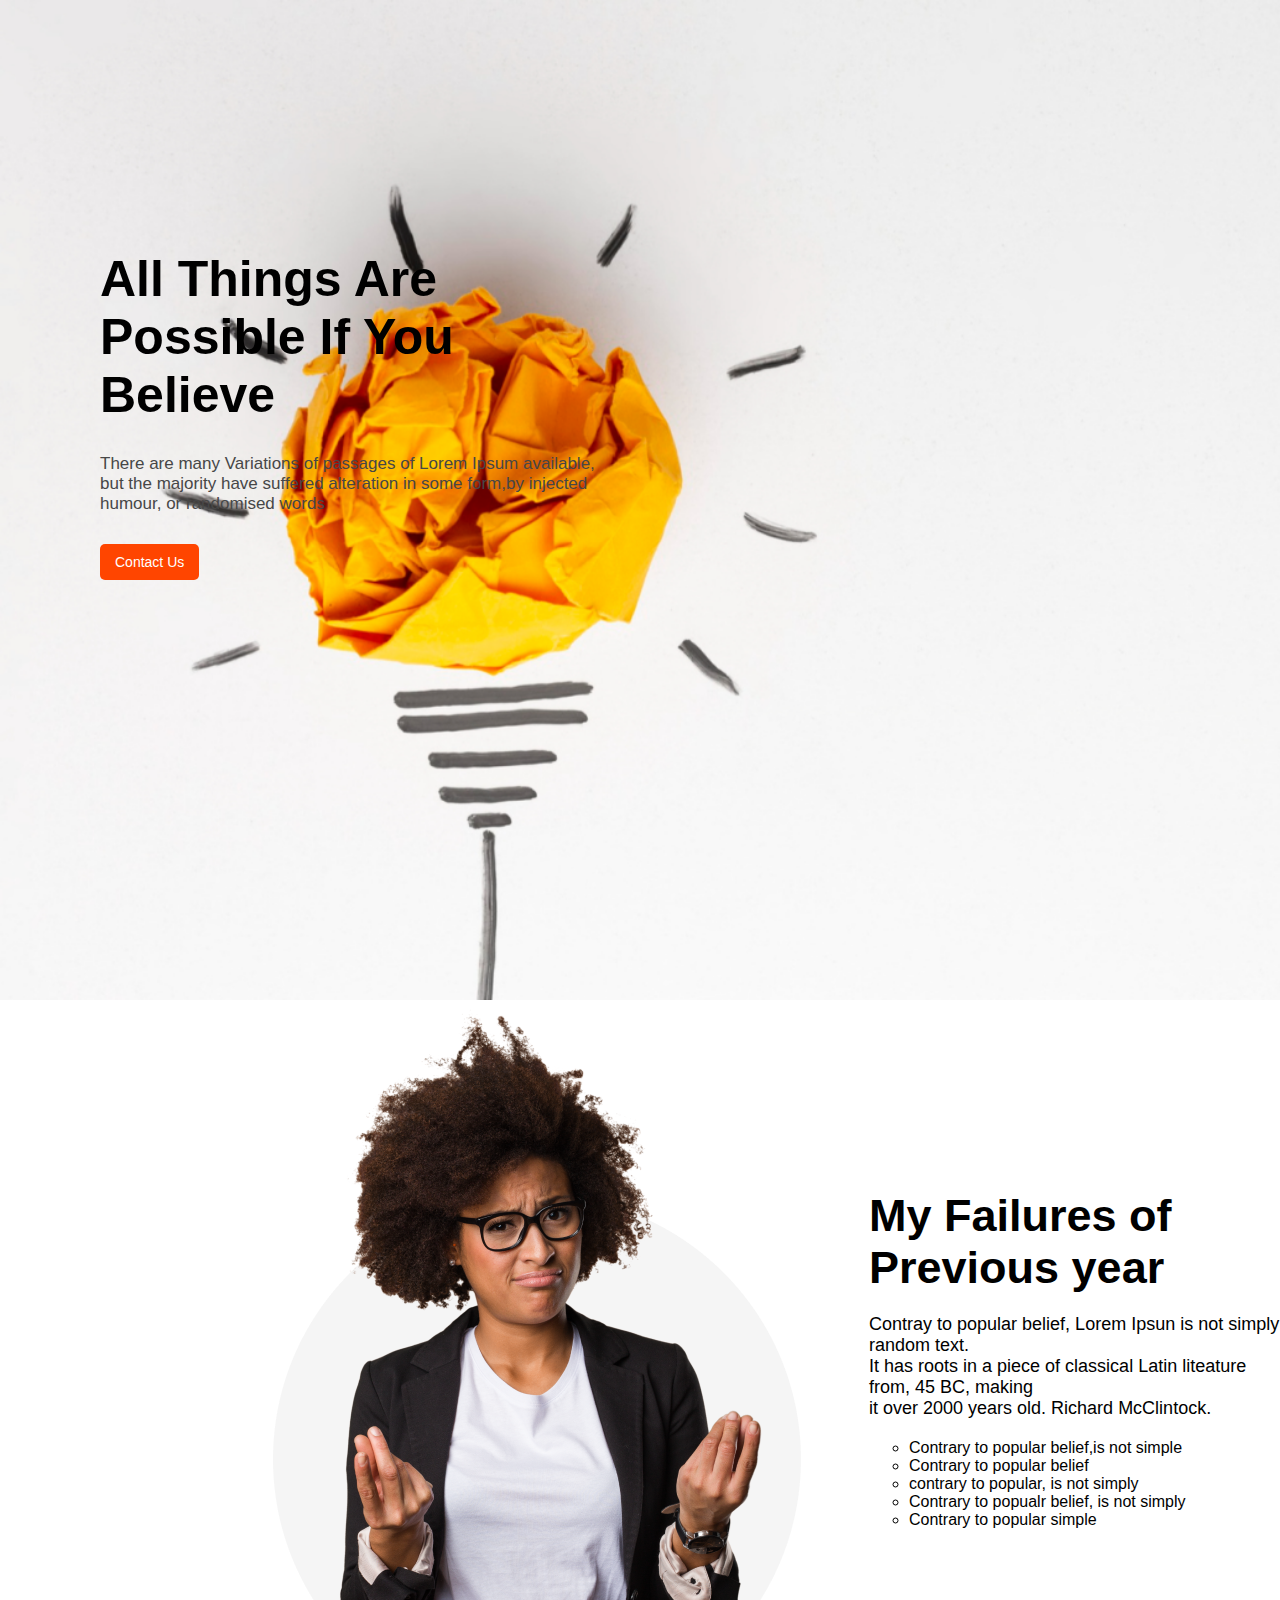
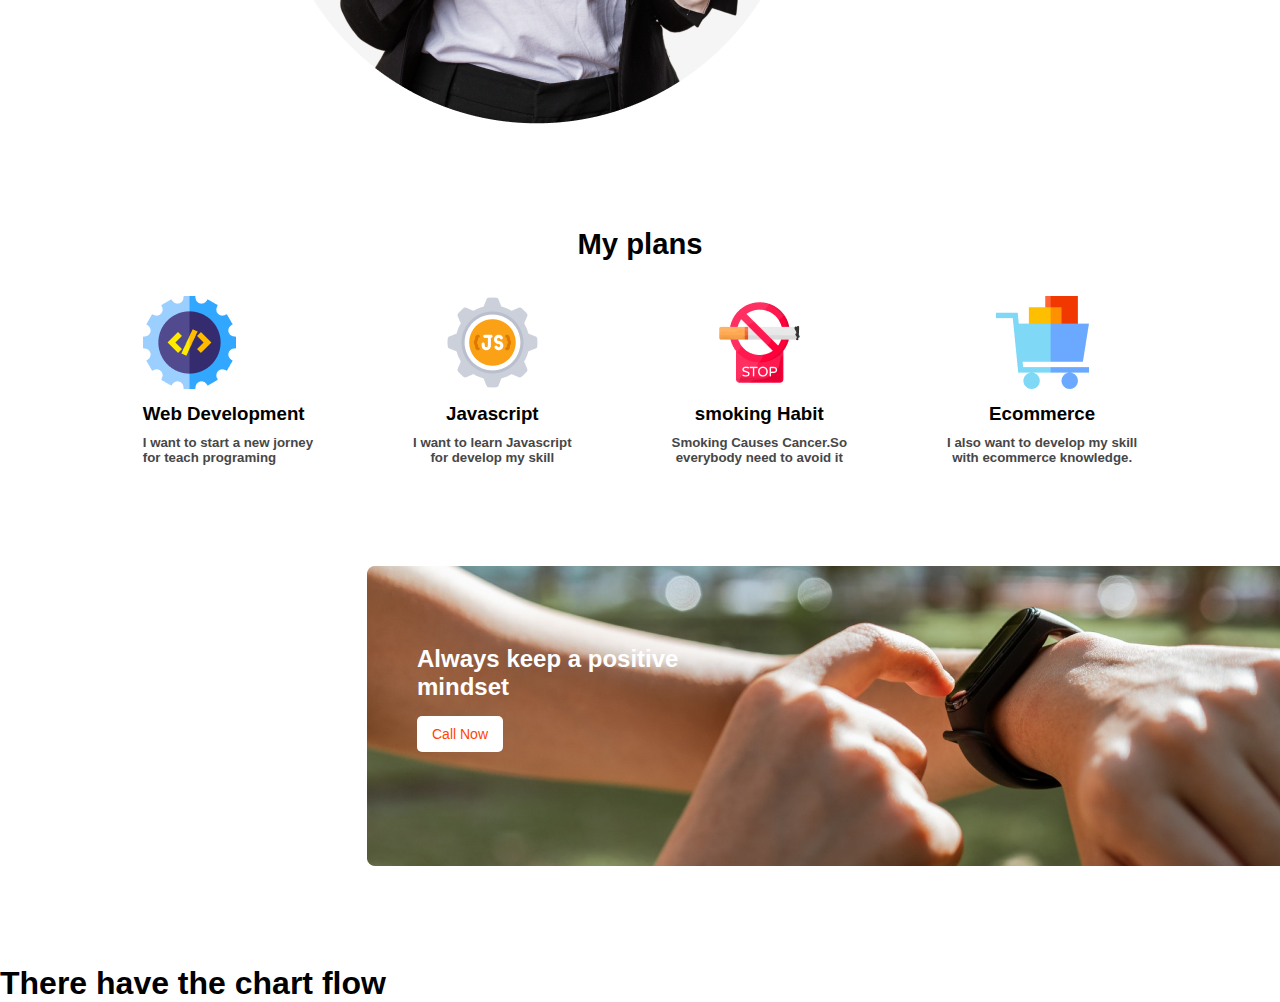
==== images/index.html @ 40865883 "first commit" ====
<!DOCTYPE html>
<html lang="en">
<head>
    <meta charset="UTF-8">
    <meta http-equiv="X-UA-Compatible" content="IE=edge">
    <meta name="viewport" content="width=device-width, initial-scale=1.0">
    <title>New Year New Me</title>
    <link rel="stylesheet" href="style.css">
</head>
<body>
    <!-- header section -->
    <div class="bg-image">
        <div class="header-menu">
            <h1 class="menu-title">All Things Are <br>Possible If You <br>Believe</h1>
            <p class="menu-description">There are many Variations of passages of Lorem Ipsum available,<br> but the majority have suffered alteration in some form,by injected <br> humour, or randomised words</p>
            <button class="btn-primary" >Contact Us</button>
        </div>
    </div>
    <!-- failure previous year section -->
    <div class="bg-image-lecture">
        <div class="img1">
            <img src="./person.png" alt="">
        </div>
        <div class="content">
            <h1 class="content-title">My Failures of <br>Previous year</h1>
            <p  class="contain-description">
                Contray to popular belief, Lorem Ipsun is not simply random  text. <br> It has roots in a piece of classical Latin liteature from, 45  BC, making <br> it over 2000 years old. Richard McClintock.
            </p>
            <ol>
                <li>Contrary to popular belief,is not simple</li>
                <li>Contrary to popular belief</li>
                <li>contrary to popular, is not simply</li>
                <li>Contrary to popualr belief, is not simply</li>
                <li>Contrary to popular simple</li>
            </ol>
        </div>
    </div>
    <!--My plan section -->
    <div class="my-plan">
        <div class="plan-title">
            <h3>My plans</h3>
        </div>
        <div class="title-picture">
            <div class="title-icon">
                <img src="./icons/web.png" alt="">
                <h3>Web Development</h3>
                <h5>I want to start a new jorney <br> for teach programing</h5>
            </div>
            <div>
                <img src="./icons/js.png" alt="">
                <h3>Javascript</h3>
                <h5>I want to learn Javascript <br> for develop my skill</h5>
            </div>
            <div>
                <img src="./icons/smoke.png" alt="">
                <h3>smoking Habit</h3>
                <h5>Smoking Causes Cancer.So <br> everybody  need to avoid it</h5>
            </div>
            <div>
                <img src="./icons/ecom.png" alt="">
                <h3>Ecommerce</h3>
                <h5>I also want to develop my skill <br> with ecommerce knowledge.</h5>
            </div>
        </div>
       
    </div>
    <div class="bg-image2">
        <h2 class="bg-title">Always keep a positive <br>mindset </h2>
        <button class="btn-call">Call Now</button>
    </div>
    <div>
        <h1>There have the chart flow</h1>
    </div>
     
</body>
</html>
---- images/style.css ----
* {
    margin: 0;
    font-family: 'Lucida Sans', 'Lucida Sans Regular', 'Lucida Grande', 'Lucida Sans Unicode', Geneva, Verdana, sans-serif;
}

/* header section */
.bg-image {
    background-image: url(./banner/banner1.png);
    background-size: cover;
    height: 1000px;
    width: 100%;
    display: flex;


}

.menu-title {
    font-size: 50px;
    font-family: 700px;
    margin-left: 100px;
    margin-top: 250px;
}

.menu-description {
    font-size: 17px;
    color: #474747;
    margin-left: 100px;
    margin-top: 30px;
}

.btn-primary {
    padding: 10px 15px;
    background-color: orangered;
    font-size: 14px;
    color: #FFF;
    border: none;
    border-radius: 5px;
    margin-top: 30px;
    margin-left: 100px;
}

/* failure previous year section */
.bg-image-lecture {
    display: flex;
}

.img1 {
    margin-left: 250px;
}

.content {
    margin-left: 50px;
}

.content-title {
    margin-top: 190px;
    font-size: 45px;

}

.contain-description {
    margin-top: 20px;
    font-size: 18px;

}

.content ol li {
    list-style-type: circle;
}

.content ol {
    margin-top: 20px;
}

/* my plan title */
.plan-title {
    text-align: center;
    margin-top: 100px;
    font-size: 25px;
}

.title-picture {
    display: flex;
    text-align: center;
    margin-top: 35px;
    justify-content: center;
    gap: 100px;
}

.title-icon {
    text-align: justify;
}

h3 {
    margin-top: 10px;
}

h5 {
    margin-top: 10px;
    color: #474747;
}

/* baground image part2 */
.bg-image2 {
    background-image: url(./watch.png);
    height: 400px;
    background-repeat: no-repeat;
    margin-left: 367px;
    margin-top: 100px;
}

.bg-title {
    color: #FFF;
    margin-left: 50px;
    padding-top: 80px;
}
.btn-call{
    padding: 10px 15px;
    background-color: #FFFF;
    font-size: 14px;
    color:orangered;
    border: none;
    border-radius: 5px;
    margin-left: 50px;
    margin-top: 15px;
}
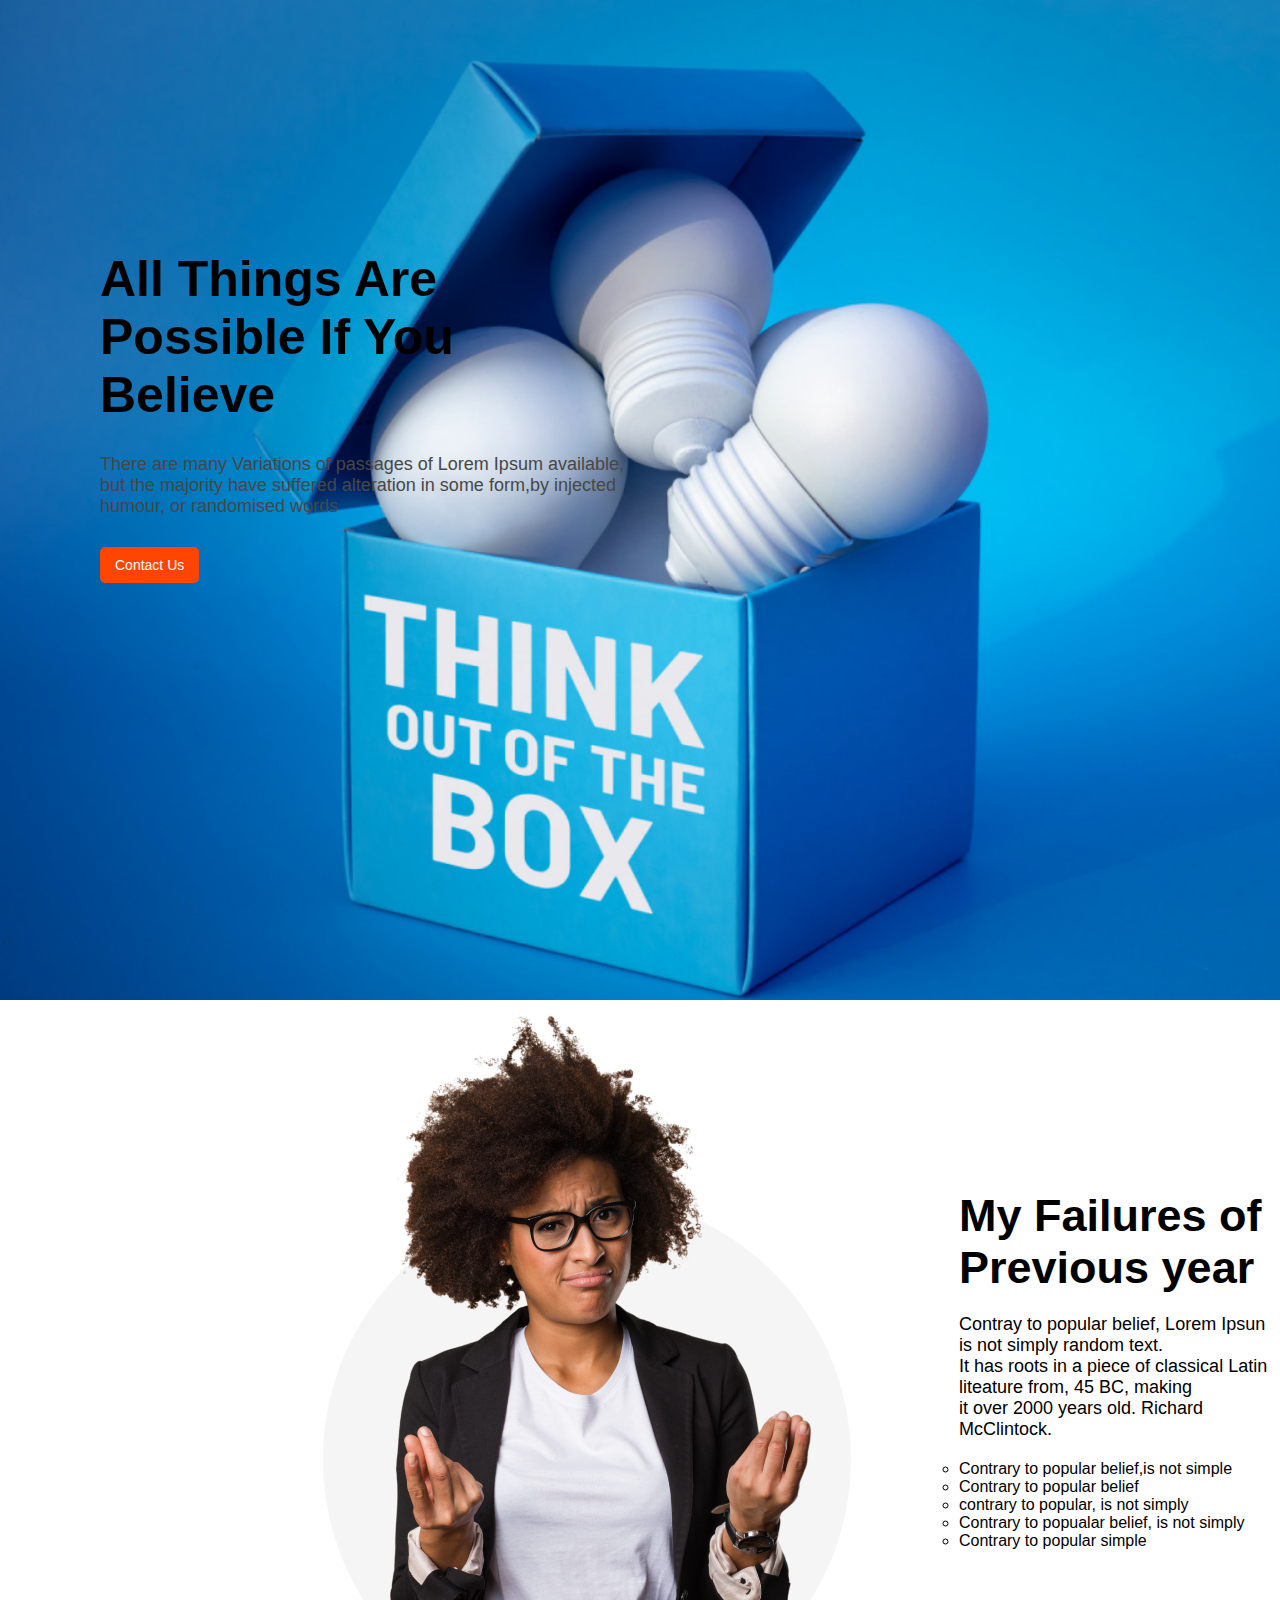
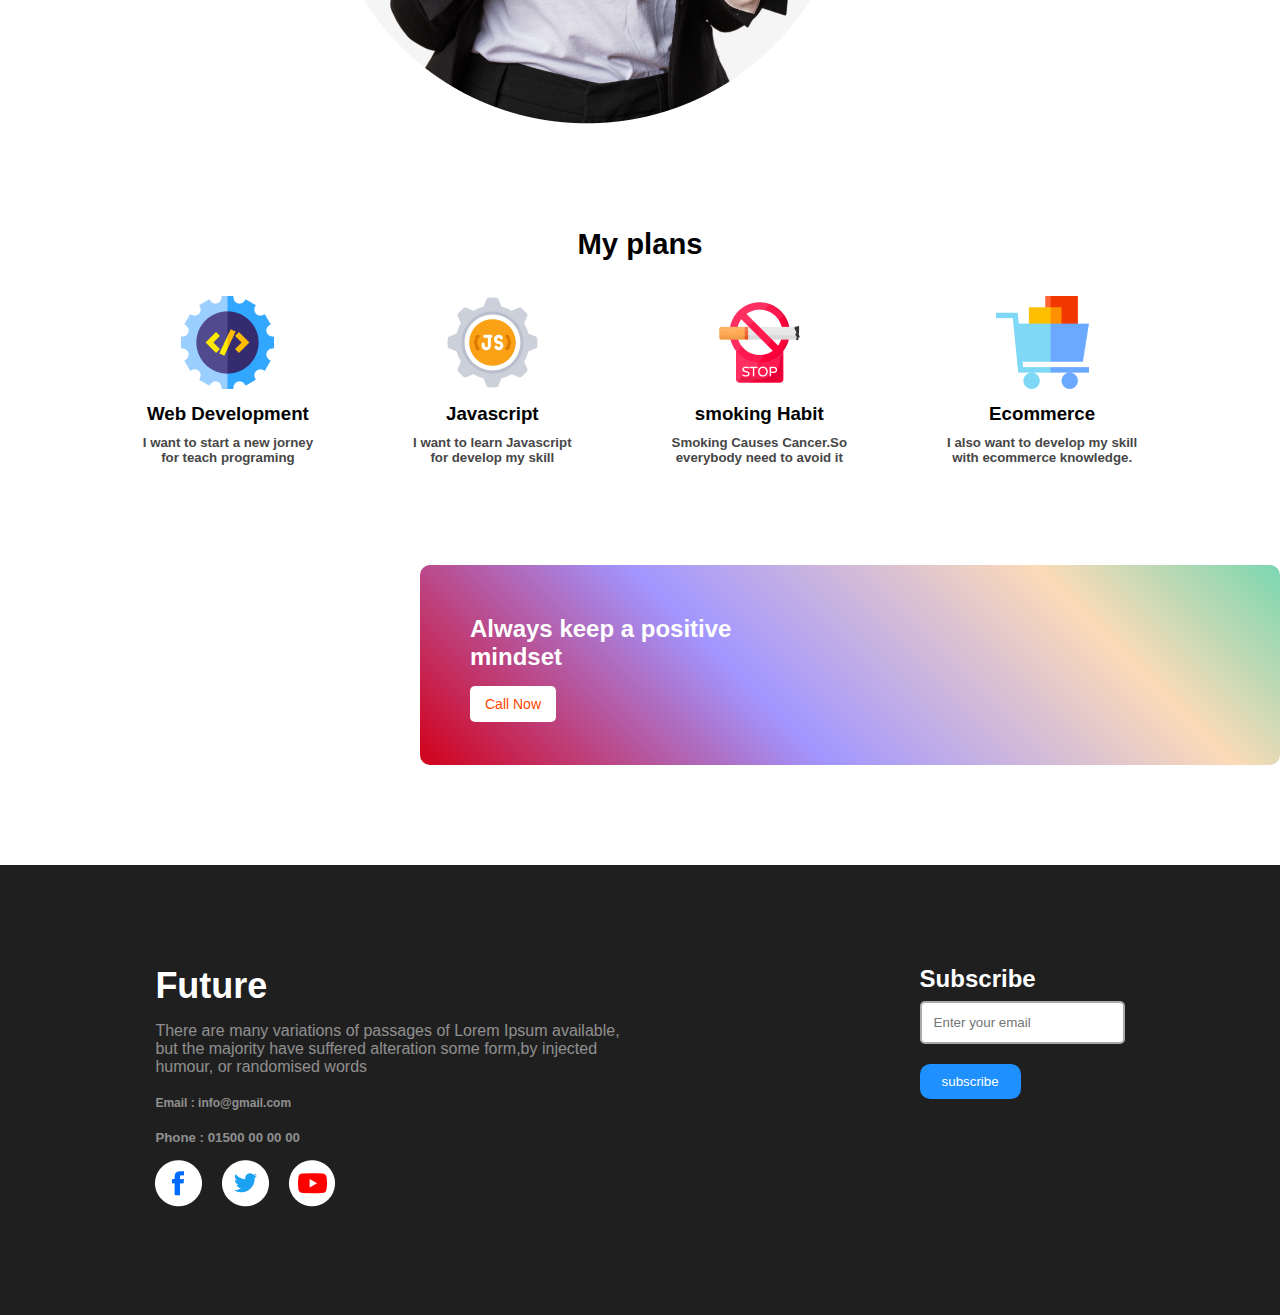
==== commit 3bbb4807: "full file" ====
--- a/images/index.html
+++ b/images/index.html
@@ -1,5 +1,6 @@
 <!DOCTYPE html>
 <html lang="en">
+
 <head>
     <meta charset="UTF-8">
     <meta http-equiv="X-UA-Compatible" content="IE=edge">
@@ -7,13 +8,15 @@
     <title>New Year New Me</title>
     <link rel="stylesheet" href="style.css">
 </head>
+
 <body>
     <!-- header section -->
     <div class="bg-image">
         <div class="header-menu">
             <h1 class="menu-title">All Things Are <br>Possible If You <br>Believe</h1>
-            <p class="menu-description">There are many Variations of passages of Lorem Ipsum available,<br> but the majority have suffered alteration in some form,by injected <br> humour, or randomised words</p>
-            <button class="btn-primary" >Contact Us</button>
+            <p class="menu-description">There are many Variations of passages of Lorem Ipsum available,<br> but the
+                majority have suffered alteration in some form,by injected <br> humour, or randomised words</p>
+            <button class="btn-primary">Contact Us</button>
         </div>
     </div>
     <!-- failure previous year section -->
@@ -23,14 +26,15 @@
         </div>
         <div class="content">
             <h1 class="content-title">My Failures of <br>Previous year</h1>
-            <p  class="contain-description">
-                Contray to popular belief, Lorem Ipsun is not simply random  text. <br> It has roots in a piece of classical Latin liteature from, 45  BC, making <br> it over 2000 years old. Richard McClintock.
+            <p class="contain-description">
+                Contray to popular belief, Lorem Ipsun is not simply random text. <br> It has roots in a piece of
+                classical Latin liteature from, 45 BC, making <br> it over 2000 years old. Richard McClintock.
             </p>
             <ol>
                 <li>Contrary to popular belief,is not simple</li>
                 <li>Contrary to popular belief</li>
                 <li>contrary to popular, is not simply</li>
-                <li>Contrary to popualr belief, is not simply</li>
+                <li>Contrary to popualar belief, is not simply</li>
                 <li>Contrary to popular simple</li>
             </ol>
         </div>
@@ -54,7 +58,7 @@
             <div>
                 <img src="./icons/smoke.png" alt="">
                 <h3>smoking Habit</h3>
-                <h5>Smoking Causes Cancer.So <br> everybody  need to avoid it</h5>
+                <h5>Smoking Causes Cancer.So <br> everybody need to avoid it</h5>
             </div>
             <div>
                 <img src="./icons/ecom.png" alt="">
@@ -62,15 +66,34 @@
                 <h5>I also want to develop my skill <br> with ecommerce knowledge.</h5>
             </div>
         </div>
-       
+
     </div>
-    <div class="bg-image2">
+  
+    <div class="container">
         <h2 class="bg-title">Always keep a positive <br>mindset </h2>
         <button class="btn-call">Call Now</button>
     </div>
-    <div>
-        <h1>There have the chart flow</h1>
+    <div class="footer">
+        <div class="future">
+            <h1 class="footer-title">Future</h1>
+            <p class="footer-description">There are many variations of passages of Lorem Ipsum available,<br> but the majority have suffered alteration some form,by injected <br> humour, or randomised words</p>
+            <h5 class="email">Email : info@gmail.com</h5>
+            <h5 class="phone">Phone : 01500 00 00 00</h5>
+             <div class="footer-icon">
+                <div><img src="./icons/fb.png" alt=""> </div>
+             <div> <img src="./icons/twitter.png" alt=""></div>
+             <div> <img src="./icons/youtube.png" alt=""></div>
+             </div>
+        </div>
+        <div class="subscribe">
+            <h1>Subscribe</h1>
+            <input  type="email" placeholder="Enter your email"> <br>
+            <button  class="btn-subscribe">subscribe</button>
+        </div>
     </div>
-     
+
+
+
 </body>
+
 </html>--- a/images/style.css
+++ b/images/style.css
@@ -1,11 +1,12 @@
 * {
     margin: 0;
+    padding: 0;
     font-family: 'Lucida Sans', 'Lucida Sans Regular', 'Lucida Grande', 'Lucida Sans Unicode', Geneva, Verdana, sans-serif;
 }
 
 /* header section */
 .bg-image {
-    background-image: url(./banner/banner1.png);
+    background-image: url(./banner/banner3.png);
     background-size: cover;
     height: 1000px;
     width: 100%;
@@ -22,7 +23,7 @@
 }
 
 .menu-description {
-    font-size: 17px;
+    font-size: 18px;
     color: #474747;
     margin-left: 100px;
     margin-top: 30px;
@@ -42,10 +43,15 @@
 /* failure previous year section */
 .bg-image-lecture {
     display: flex;
+    justify-content: center;
+    gap: 40px;
 }
 
 .img1 {
-    margin-left: 250px;
+    margin-left: 300px;
+
+    border-radius: 50px;
+
 }
 
 .content {
@@ -88,7 +94,8 @@
 }
 
 .title-icon {
-    text-align: justify;
+    text-align: center;
+
 }
 
 h3 {
@@ -101,26 +108,106 @@
 }
 
 /* baground image part2 */
-.bg-image2 {
-    background-image: url(./watch.png);
-    height: 400px;
+.container {
+    background: linear-gradient(45deg, #d20019, #7462ffab, #f48e2152, #23d5ab);
+    height: 200px;
     background-repeat: no-repeat;
-    margin-left: 367px;
-    margin-top: 100px;
+    margin-left: 420px;
+    margin-top: 100px;
+    background-size: 1024px;
+    border-radius: 10px;
 }
 
 .bg-title {
     color: #FFF;
     margin-left: 50px;
-    padding-top: 80px;
-}
-.btn-call{
+    padding-top: 50px;
+    position: relative;
+}
+
+.btn-call {
     padding: 10px 15px;
     background-color: #FFFF;
     font-size: 14px;
-    color:orangered;
+    color: orangered;
     border: none;
     border-radius: 5px;
     margin-left: 50px;
     margin-top: 15px;
+}
+
+/* footer */
+.footer {
+    margin-top: 100px;
+    display: flex;
+    background-color: rgba(0, 0, 0, 0.877);
+    height: 450px;
+    justify-content: center;
+    gap: 300px;
+}
+
+.footer-title {
+    color: white;
+    font-size: 36px;
+    margin-top: 100px;
+
+
+}
+
+.footer-description {
+    color: rgba(255, 255, 255, 0.507);
+    margin-top: 15px;
+
+}
+
+.email {
+    color: rgba(255, 255, 255, 0.507);
+    font-size: 12px;
+    margin-top: 20px;
+
+}
+
+.phone {
+    color: rgba(255, 255, 255, 0.507);
+    margin-top: 20px;
+}
+
+.footer-icon {
+    display: flex;
+    margin-top: 15px;
+    gap: 20px;
+}
+
+.subscribe {
+    margin-top: 100px;
+    font-size: 12px;
+    color: white;
+
+}
+
+.btn-subscribe {
+    margin-top: 12px;
+    padding: 10px 22px;
+    background-color: dodgerblue;
+    color: white;
+    border: none;
+    border-radius: 10px;
+}
+
+input[type=email] {
+    width: 100%;
+    border: 2px solid #aaa;
+    border-radius: 5px;
+    margin: 8px 0;
+    outline: none;
+    padding: 12px;
+    box-sizing: border-box;
+    transition: .3s;
+
+}
+
+input[type=email]:focus {
+    border-color: dodgerblue;
+    box-shadow: 0 0 8px 0 dodgerblue;
+
 }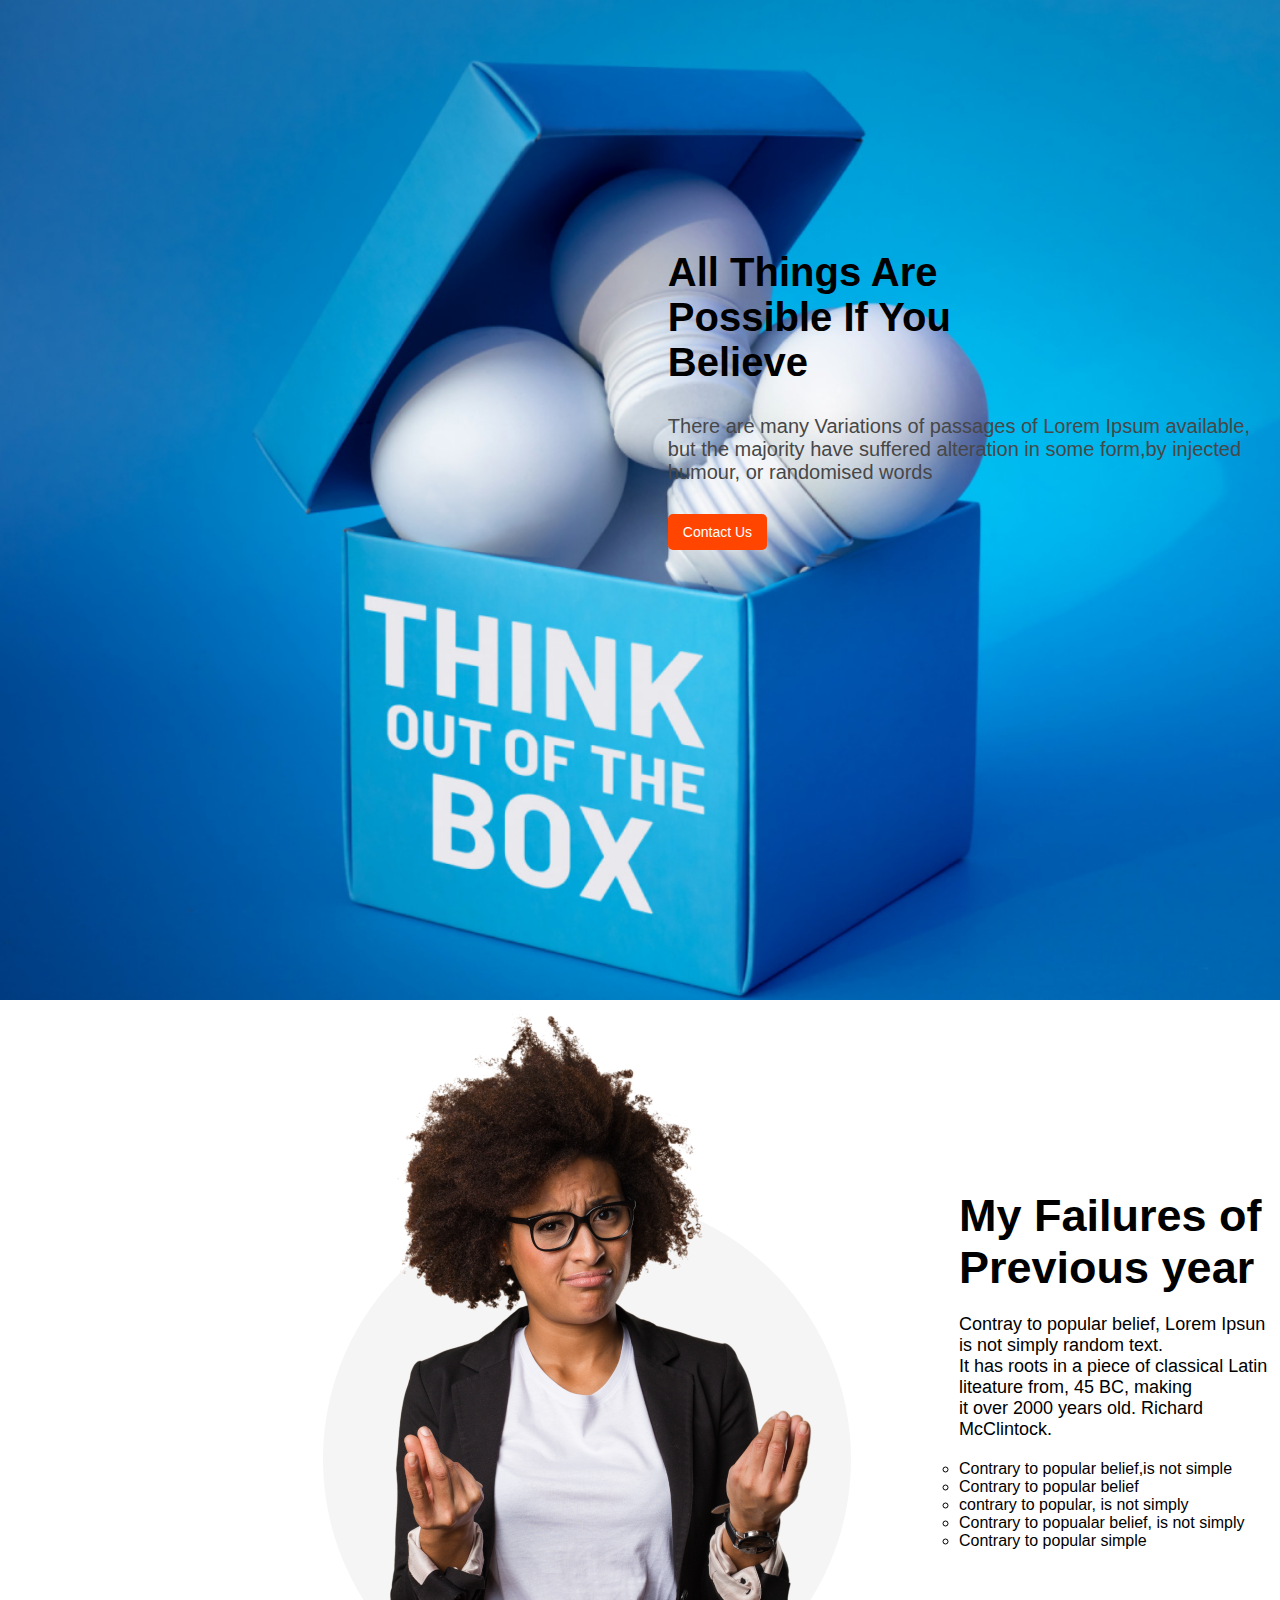
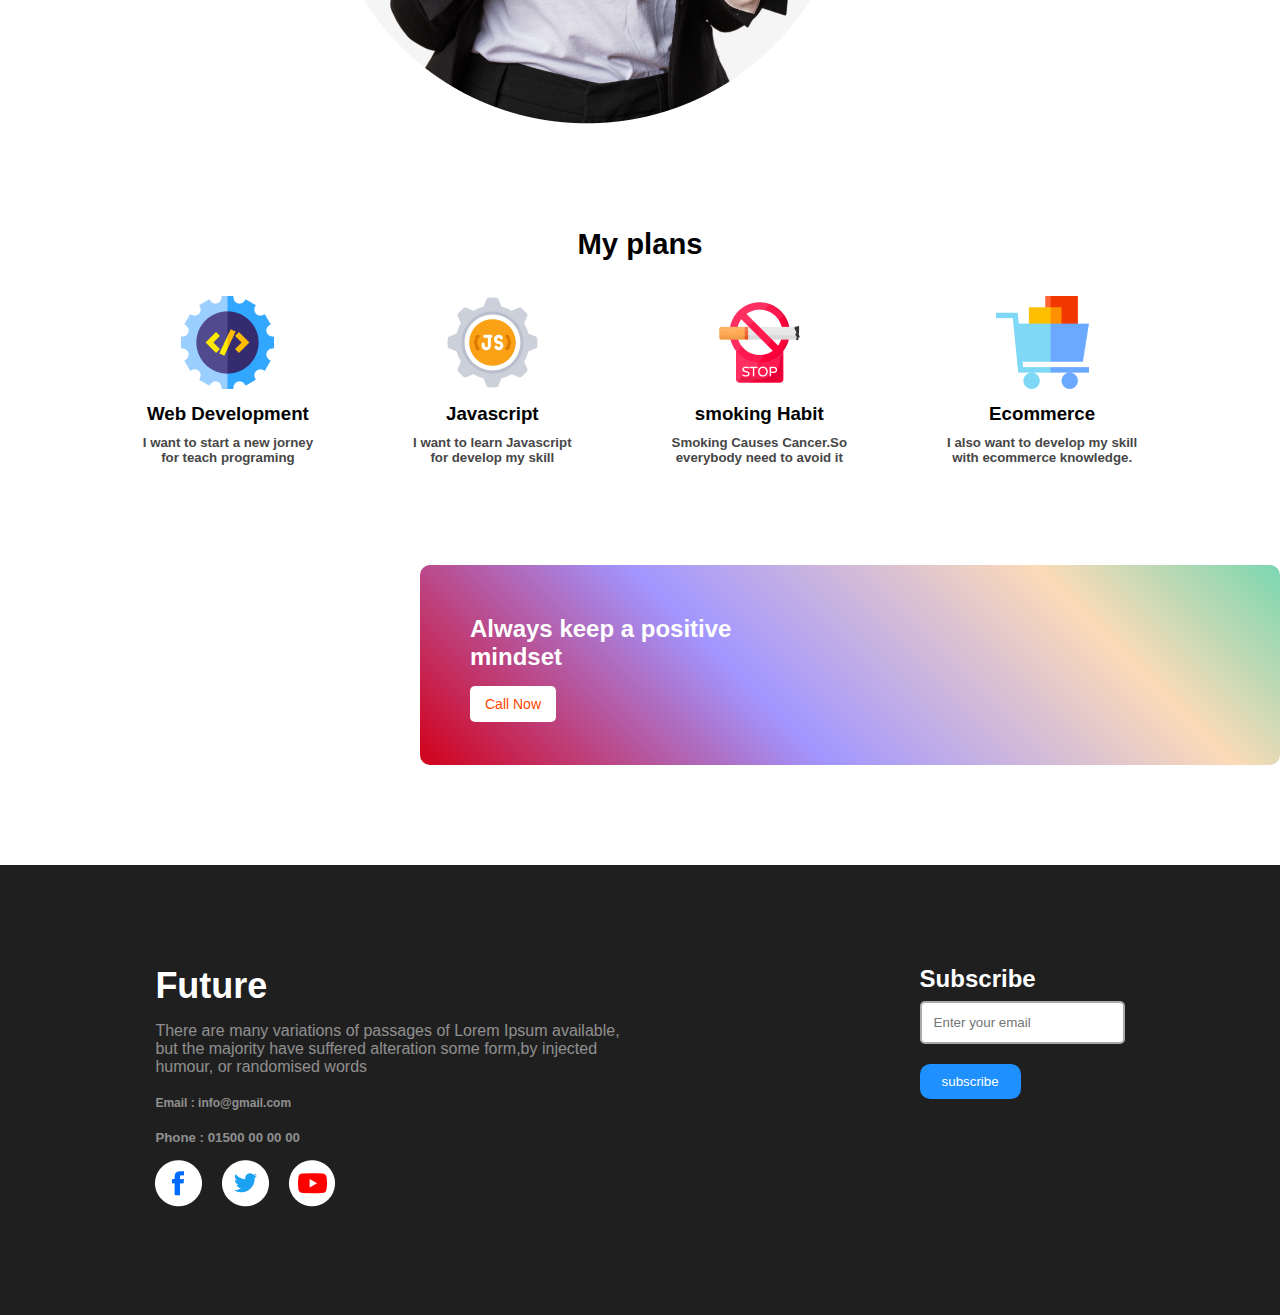
==== commit 45e56ad7: "change" ====
--- a/images/index.html
+++ b/images/index.html
@@ -30,7 +30,7 @@
                 Contray to popular belief, Lorem Ipsun is not simply random text. <br> It has roots in a piece of
                 classical Latin liteature from, 45 BC, making <br> it over 2000 years old. Richard McClintock.
             </p>
-            <ol>
+            <ul>
                 <li>Contrary to popular belief,is not simple</li>
                 <li>Contrary to popular belief</li>
                 <li>contrary to popular, is not simply</li>
@@ -70,8 +70,11 @@
     </div>
   
     <div class="container">
-        <h2 class="bg-title">Always keep a positive <br>mindset </h2>
-        <button class="btn-call">Call Now</button>
+        <div class="container1">
+            <h2 class="bg-title">Always keep a positive <br>mindset </h2>
+            <button class="btn-call">Call Now</button>
+        </div>
+        
     </div>
     <div class="footer">
         <div class="future">
--- a/images/style.css
+++ b/images/style.css
@@ -11,21 +11,22 @@
     height: 1000px;
     width: 100%;
     display: flex;
+    justify-content: right;
 
 
 }
 
 .menu-title {
-    font-size: 50px;
+    font-size: 40px;
     font-family: 700px;
-    margin-left: 100px;
+    margin-right: 30px;
     margin-top: 250px;
 }
 
 .menu-description {
-    font-size: 18px;
+    font-size: 20px;
     color: #474747;
-    margin-left: 100px;
+    margin-right: 30px;
     margin-top: 30px;
 }
 
@@ -37,7 +38,7 @@
     border: none;
     border-radius: 5px;
     margin-top: 30px;
-    margin-left: 100px;
+    margin-right: 30px;
 }
 
 /* failure previous year section */
@@ -70,11 +71,11 @@
 
 }
 
-.content ol li {
-    list-style-type: circle;
-}
-
-.content ol {
+.content ul li {
+   list-style-type: circle;
+}
+
+.content ul{
     margin-top: 20px;
 }
 
@@ -107,15 +108,17 @@
     color: #474747;
 }
 
-/* baground image part2 */
-.container {
+ /* baground image part2 */ 
+ .container {
     background: linear-gradient(45deg, #d20019, #7462ffab, #f48e2152, #23d5ab);
     height: 200px;
     background-repeat: no-repeat;
     margin-left: 420px;
     margin-top: 100px;
-    background-size: 1024px;
+    background-size: 1024px; 
     border-radius: 10px;
+ 
+   
 }
 
 .bg-title {
@@ -134,7 +137,8 @@
     border-radius: 5px;
     margin-left: 50px;
     margin-top: 15px;
-}
+} 
+
 
 /* footer */
 .footer {
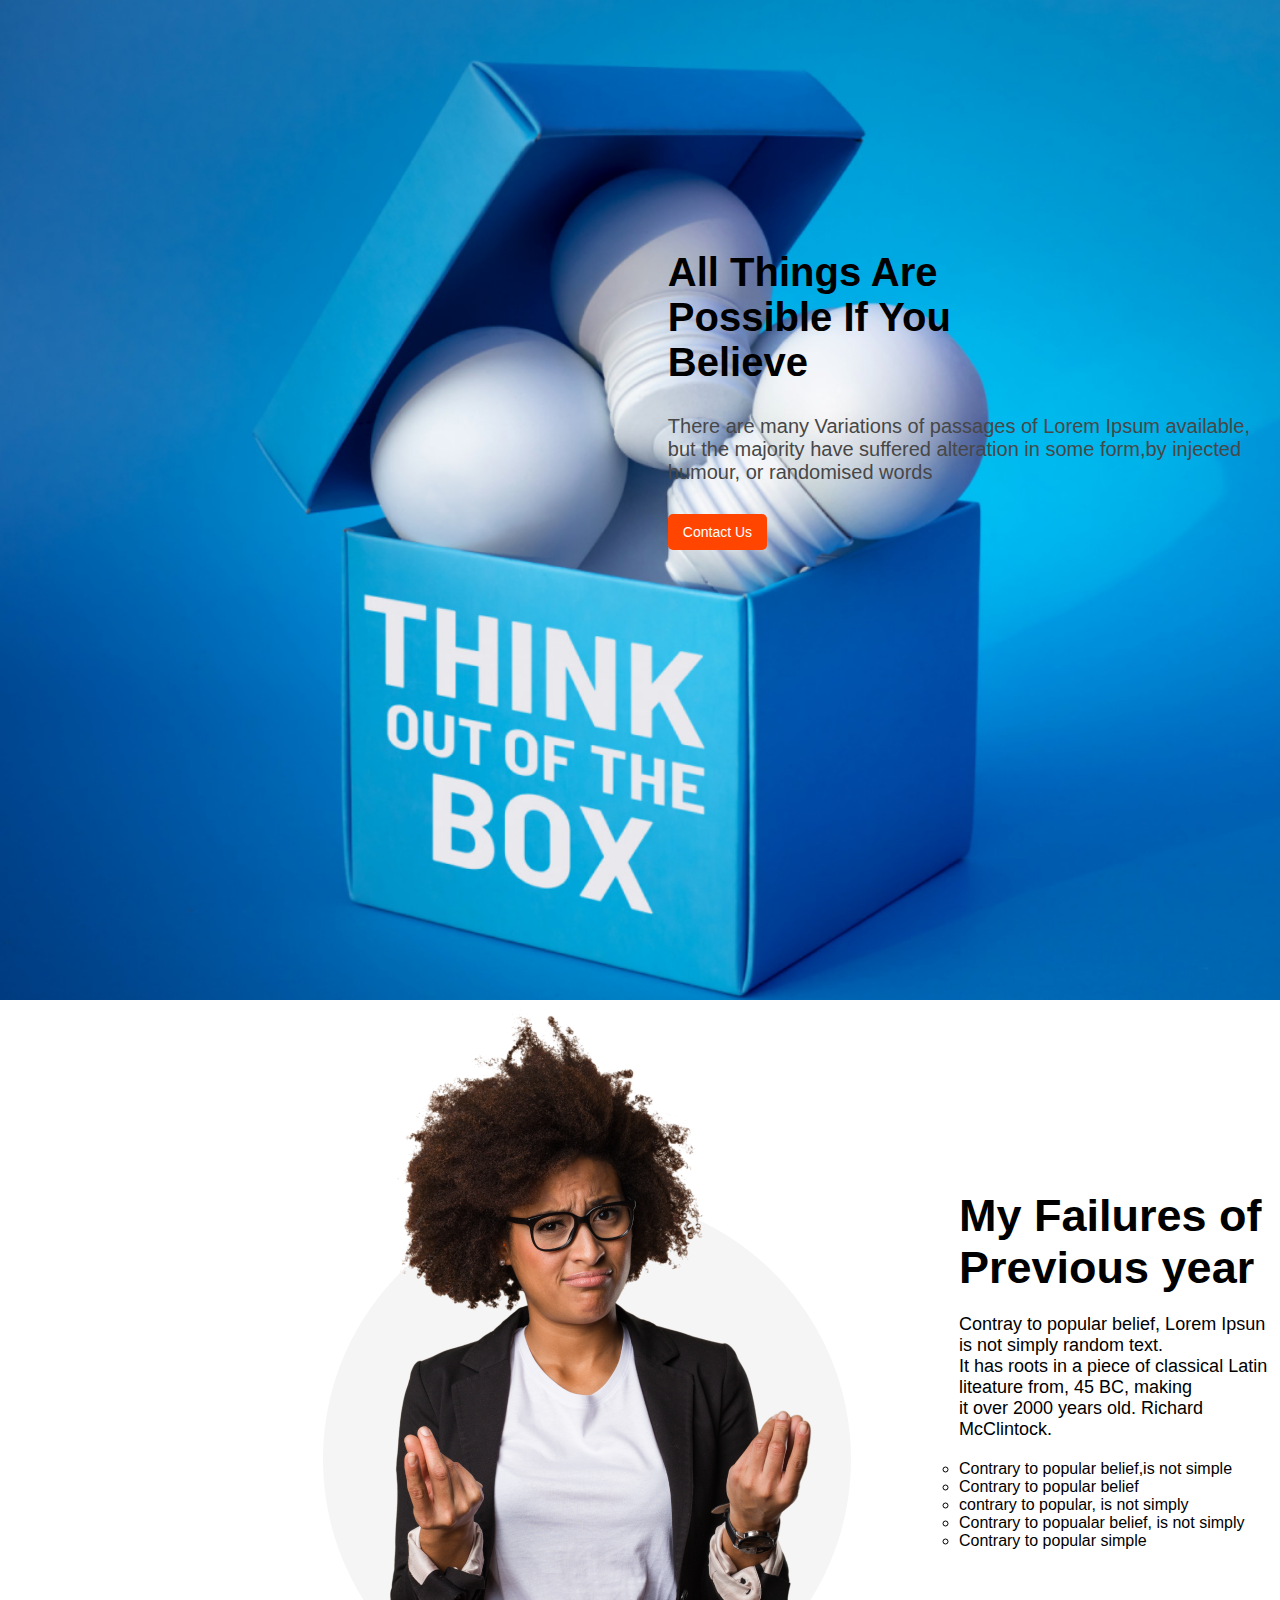
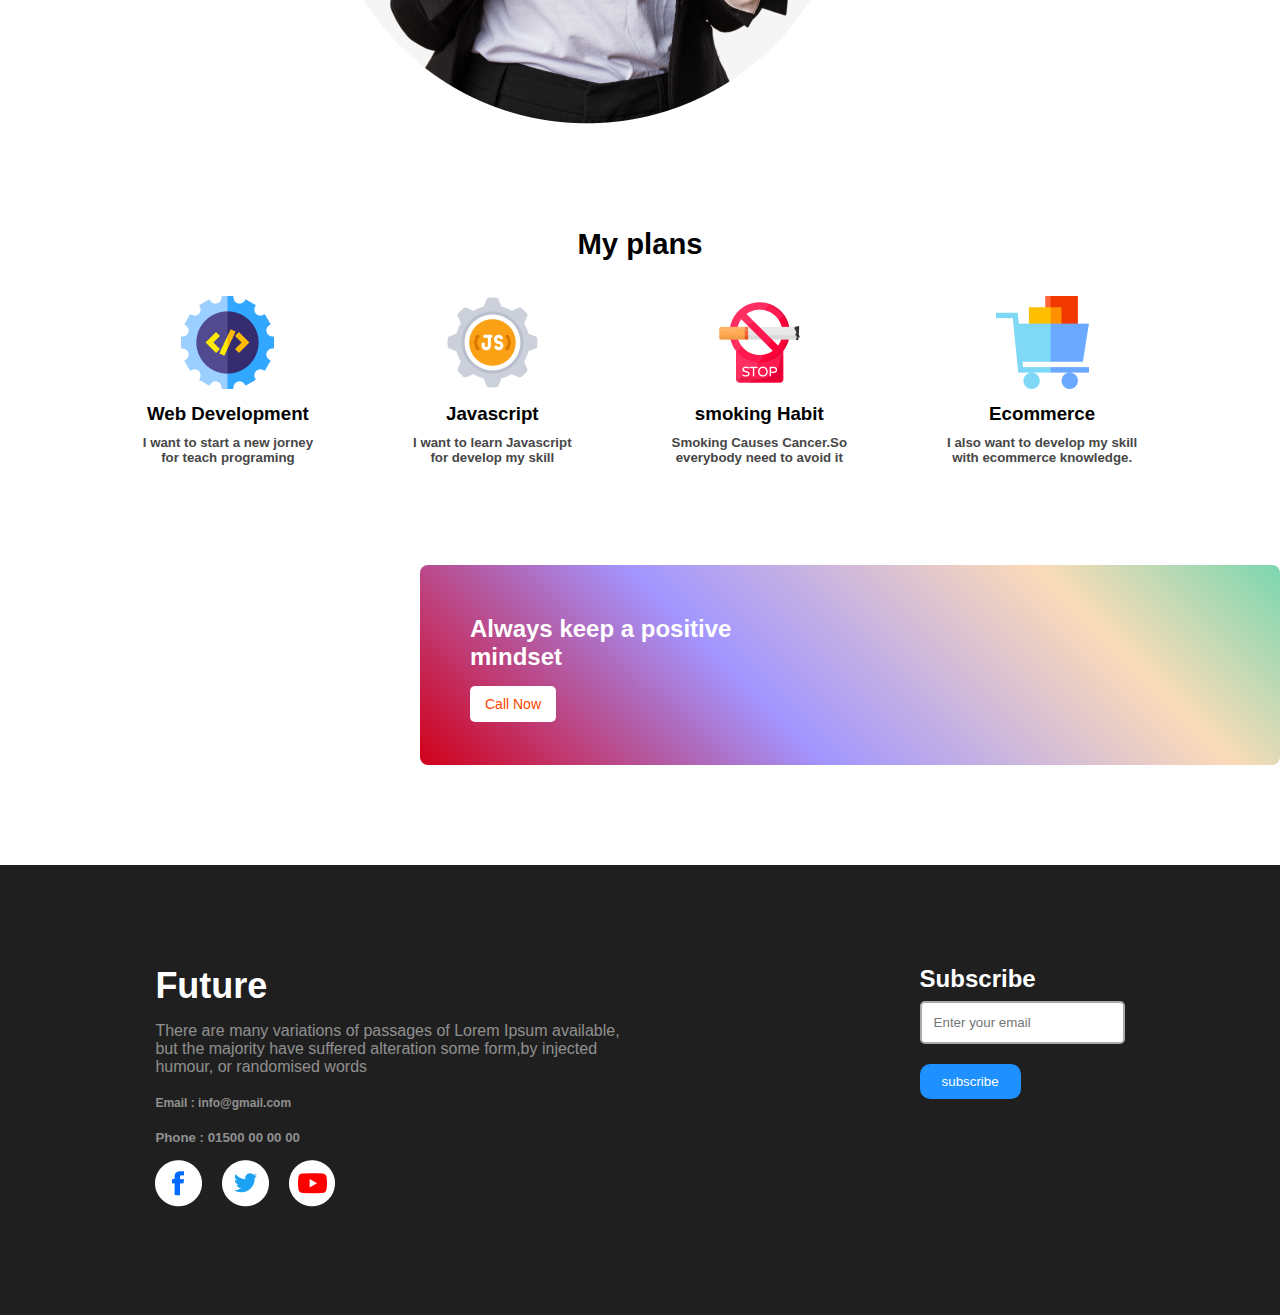
==== commit b6645418: "add something" ====
--- a/images/index.html
+++ b/images/index.html
@@ -70,11 +70,8 @@
     </div>
   
     <div class="container">
-        <div class="container1">
             <h2 class="bg-title">Always keep a positive <br>mindset </h2>
             <button class="btn-call">Call Now</button>
-        </div>
-        
     </div>
     <div class="footer">
         <div class="future">
--- a/images/style.css
+++ b/images/style.css
@@ -72,10 +72,10 @@
 }
 
 .content ul li {
-   list-style-type: circle;
-}
-
-.content ul{
+    list-style-type: circle;
+}
+
+.content ul {
     margin-top: 20px;
 }
 
@@ -108,110 +108,109 @@
     color: #474747;
 }
 
- /* baground image part2 */ 
- .container {
+/* baground image part2 */
+.container {
     background: linear-gradient(45deg, #d20019, #7462ffab, #f48e2152, #23d5ab);
     height: 200px;
     background-repeat: no-repeat;
     margin-left: 420px;
     margin-top: 100px;
-    background-size: 1024px; 
-    border-radius: 10px;
- 
-   
-}
-
-.bg-title {
-    color: #FFF;
-    margin-left: 50px;
-    padding-top: 50px;
-    position: relative;
-}
-
-.btn-call {
-    padding: 10px 15px;
-    background-color: #FFFF;
-    font-size: 14px;
-    color: orangered;
-    border: none;
-    border-radius: 5px;
-    margin-left: 50px;
-    margin-top: 15px;
-} 
-
-
-/* footer */
-.footer {
-    margin-top: 100px;
-    display: flex;
-    background-color: rgba(0, 0, 0, 0.877);
-    height: 450px;
-    justify-content: center;
-    gap: 300px;
-}
-
-.footer-title {
-    color: white;
-    font-size: 36px;
-    margin-top: 100px;
-
-
-}
-
-.footer-description {
-    color: rgba(255, 255, 255, 0.507);
-    margin-top: 15px;
-
-}
-
-.email {
-    color: rgba(255, 255, 255, 0.507);
-    font-size: 12px;
-    margin-top: 20px;
-
-}
-
-.phone {
-    color: rgba(255, 255, 255, 0.507);
-    margin-top: 20px;
-}
-
-.footer-icon {
-    display: flex;
-    margin-top: 15px;
-    gap: 20px;
-}
-
-.subscribe {
-    margin-top: 100px;
-    font-size: 12px;
-    color: white;
-
-}
-
-.btn-subscribe {
-    margin-top: 12px;
-    padding: 10px 22px;
-    background-color: dodgerblue;
-    color: white;
-    border: none;
-    border-radius: 10px;
-}
-
-input[type=email] {
-    width: 100%;
-    border: 2px solid #aaa;
-    border-radius: 5px;
-    margin: 8px 0;
-    outline: none;
-    padding: 12px;
-    box-sizing: border-box;
-    transition: .3s;
-
-}
-
-input[type=email]:focus {
-    border-color: dodgerblue;
-    box-shadow: 0 0 8px 0 dodgerblue;
-
-}+    background-size: 1024px;
+    border-radius: 8px;
+}
+.bg-title{
+color: #FFF;
+margin-left: 50px;
+padding-top: 50px;
+
+}
+
+    .btn-call {
+        padding: 10px 15px;
+        background-color: #FFFF;
+        font-size: 14px;
+        color: orangered;
+        border: none;
+        border-radius: 5px;
+        margin-left: 50px;
+        margin-top: 15px;
+    }
+
+
+
+
+    /* footer */
+    .footer {
+        margin-top: 100px;
+        display: flex;
+        background-color: rgba(0, 0, 0, 0.877);
+        height: 450px;
+        justify-content: center;
+        gap: 300px;
+    }
+
+    .footer-title {
+        color: white;
+        font-size: 36px;
+        margin-top: 100px;
+
+
+    }
+
+    .footer-description {
+        color: rgba(255, 255, 255, 0.507);
+        margin-top: 15px;
+
+    }
+
+    .email {
+        color: rgba(255, 255, 255, 0.507);
+        font-size: 12px;
+        margin-top: 20px;
+
+    }
+
+    .phone {
+        color: rgba(255, 255, 255, 0.507);
+        margin-top: 20px;
+    }
+
+    .footer-icon {
+        display: flex;
+        margin-top: 15px;
+        gap: 20px;
+    }
+
+    .subscribe {
+        margin-top: 100px;
+        font-size: 12px;
+        color: white;
+
+    }
+
+    .btn-subscribe {
+        margin-top: 12px;
+        padding: 10px 22px;
+        background-color: dodgerblue;
+        color: white;
+        border: none;
+        border-radius: 10px;
+    }
+
+    input[type=email] {
+        width: 100%;
+        border: 2px solid #aaa;
+        border-radius: 5px;
+        margin: 8px 0;
+        outline: none;
+        padding: 12px;
+        box-sizing: border-box;
+        transition: .3s;
+
+    }
+
+    input[type=email]:focus {
+        border-color: dodgerblue;
+        box-shadow: 0 0 8px 0 dodgerblue;
+
+    }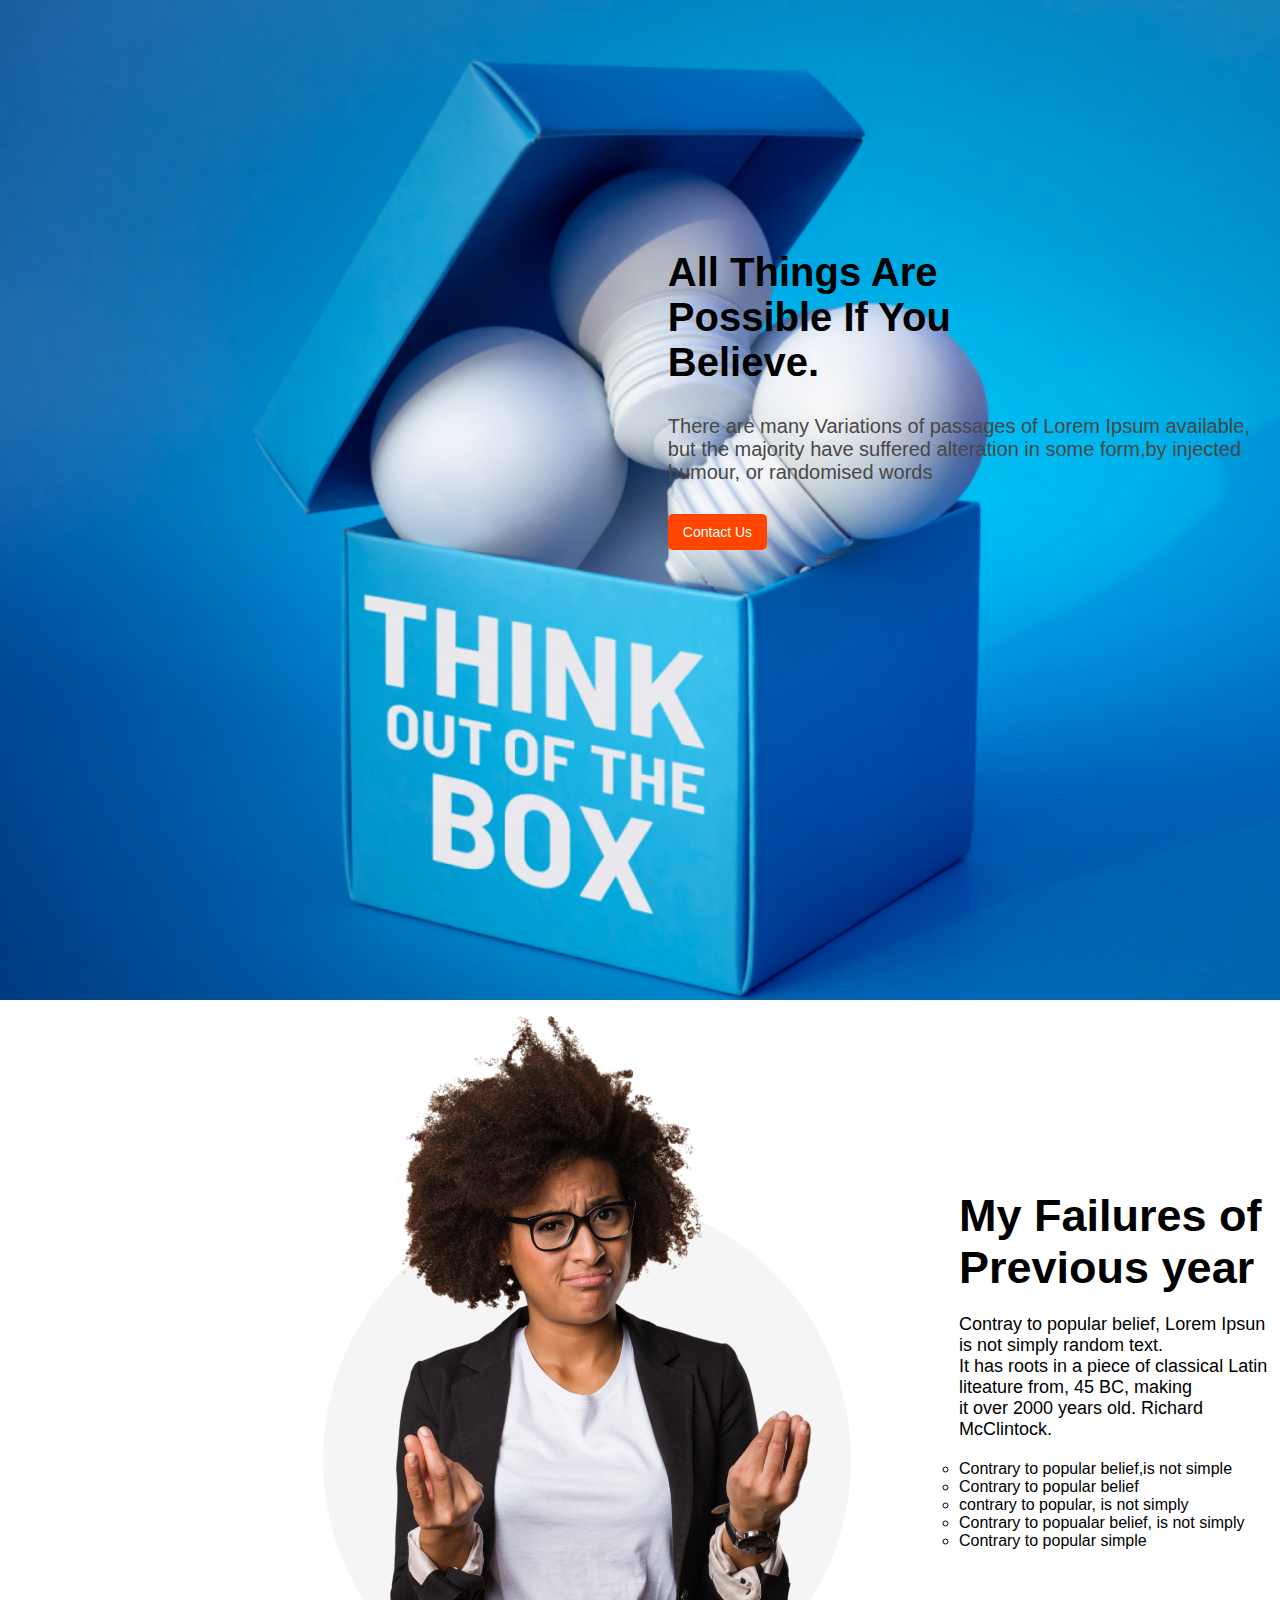
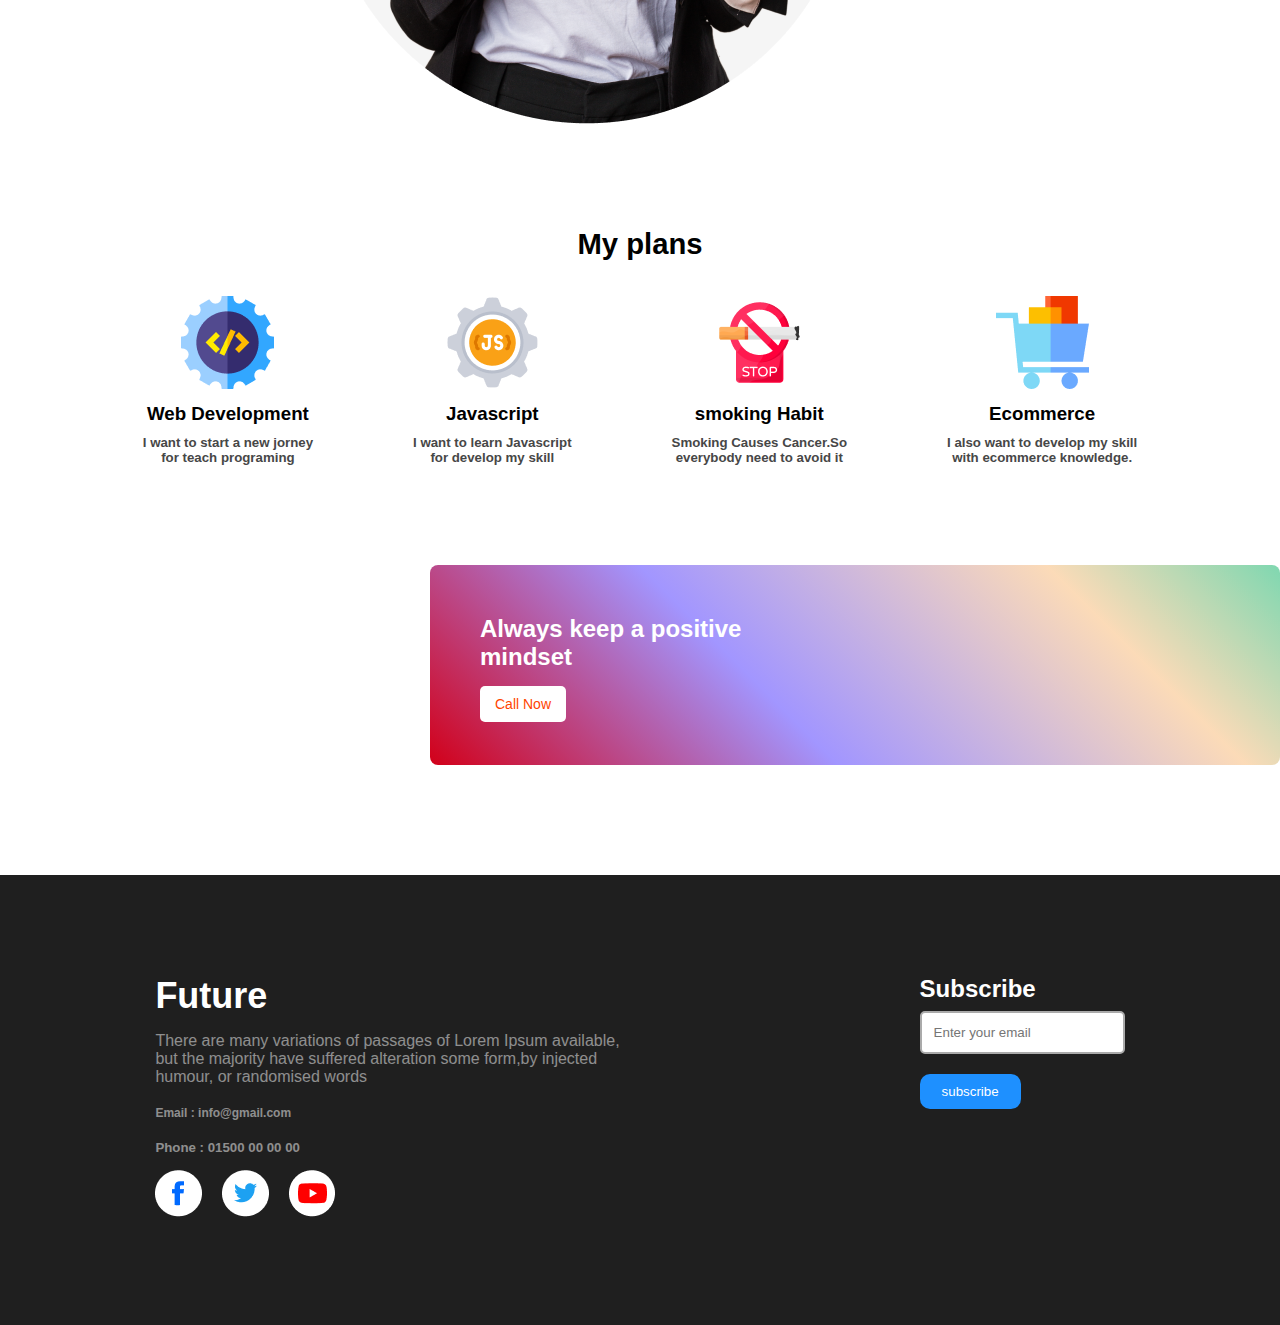
==== commit b6327a2d: "change file" ====
--- a/images/index.html
+++ b/images/index.html
@@ -13,7 +13,7 @@
     <!-- header section -->
     <div class="bg-image">
         <div class="header-menu">
-            <h1 class="menu-title">All Things Are <br>Possible If You <br>Believe</h1>
+            <h1 class="menu-title">All Things Are <br>Possible If You <br>Believe.</h1>
             <p class="menu-description">There are many Variations of passages of Lorem Ipsum available,<br> but the
                 majority have suffered alteration in some form,by injected <br> humour, or randomised words</p>
             <button class="btn-primary">Contact Us</button>
--- a/images/style.css
+++ b/images/style.css
@@ -11,8 +11,7 @@
     height: 1000px;
     width: 100%;
     display: flex;
-    justify-content: right;
-
+    justify-content: right !important;
 
 }
 
@@ -113,7 +112,7 @@
     background: linear-gradient(45deg, #d20019, #7462ffab, #f48e2152, #23d5ab);
     height: 200px;
     background-repeat: no-repeat;
-    margin-left: 420px;
+    margin-left: 430px;
     margin-top: 100px;
     background-size: 1024px;
     border-radius: 8px;
@@ -141,7 +140,7 @@
 
     /* footer */
     .footer {
-        margin-top: 100px;
+        margin-top: 110px;
         display: flex;
         background-color: rgba(0, 0, 0, 0.877);
         height: 450px;
